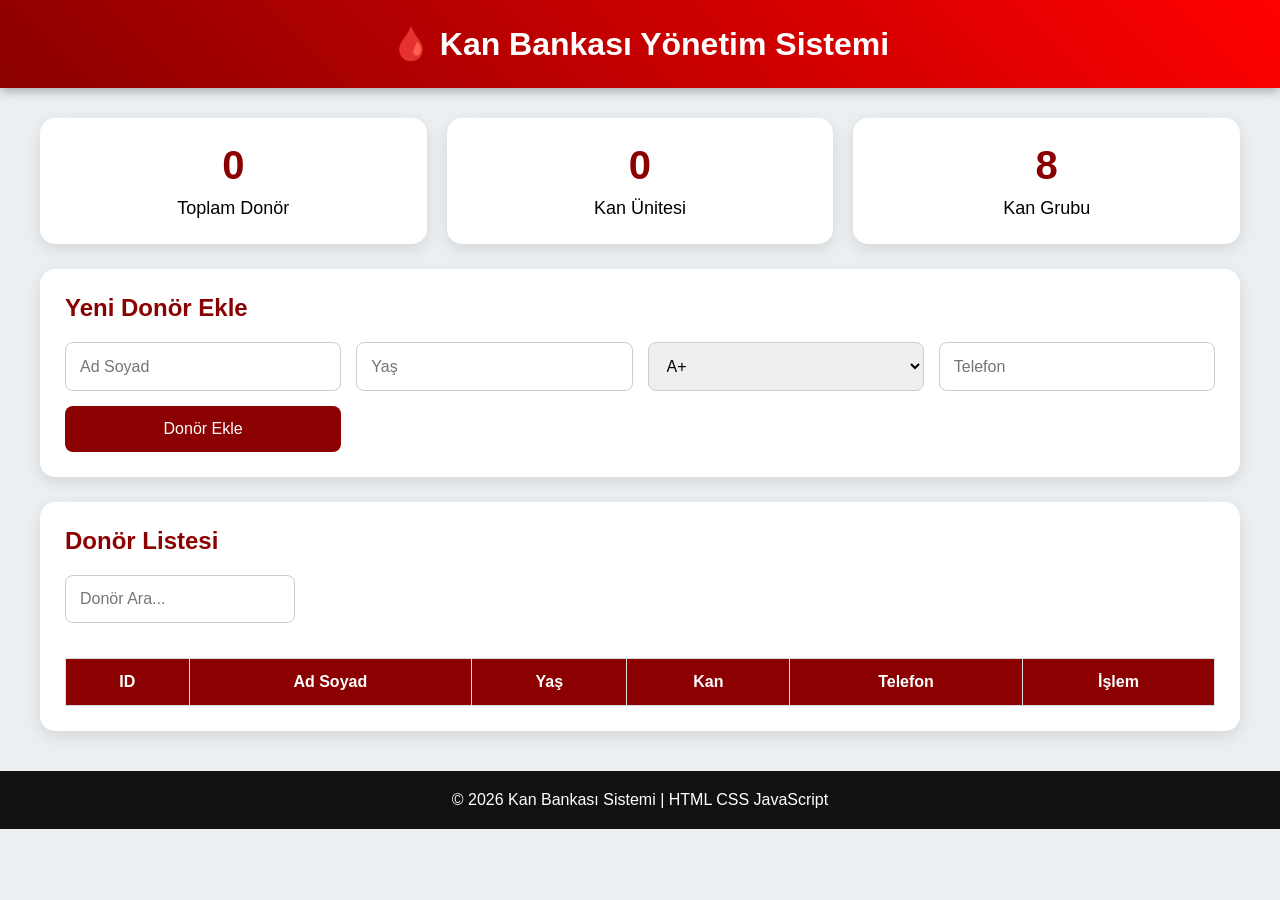
==== kandeousu.html @ 16dc87de "Add files via upload" ====
<!DOCTYPE html>
<html lang="tr">
<head>
<meta charset="UTF-8">
<meta name="viewport" content="width=device-width, initial-scale=1.0">
<title>Kan Bankası Projesi</title>

<style>

*{
    margin:0;
    padding:0;
    box-sizing:border-box;
    font-family:Arial;
}

body{
    background:#eceff1;
}

/* HEADER */

header{
    background:linear-gradient(45deg,darkred,red);
    color:white;
    padding:25px;
    text-align:center;
    font-size:32px;
    font-weight:bold;
    box-shadow:0 3px 10px rgba(0,0,0,0.3);
}

/* CONTAINER */

.container{
    width:95%;
    max-width:1200px;
    margin:30px auto;
}

/* STATS */

.stats{
    display:grid;
    grid-template-columns:repeat(auto-fit,minmax(220px,1fr));
    gap:20px;
    margin-bottom:25px;
}

.stat-box{
    background:white;
    padding:25px;
    border-radius:15px;
    text-align:center;
    box-shadow:0 5px 15px rgba(0,0,0,0.1);
    transition:0.3s;
}

.stat-box:hover{
    transform:translateY(-5px);
}

.stat-box h2{
    color:darkred;
    font-size:40px;
}

.stat-box p{
    margin-top:10px;
    font-size:18px;
}

/* CARD */

.card{
    background:white;
    padding:25px;
    border-radius:15px;
    margin-bottom:25px;
    box-shadow:0 5px 15px rgba(0,0,0,0.1);
}

.card h2{
    color:darkred;
    margin-bottom:20px;
}

/* FORM */

.form-grid{
    display:grid;
    grid-template-columns:repeat(auto-fit,minmax(220px,1fr));
    gap:15px;
}

input,select{
    padding:14px;
    border:1px solid #ccc;
    border-radius:8px;
    font-size:16px;
}

button{
    padding:14px;
    background:darkred;
    color:white;
    border:none;
    border-radius:8px;
    cursor:pointer;
    font-size:16px;
    transition:0.3s;
}

button:hover{
    background:red;
}

/* TABLE */

table{
    width:100%;
    border-collapse:collapse;
    margin-top:20px;
}

table th{
    background:darkred;
    color:white;
}

table th,table td{
    padding:14px;
    border:1px solid #ddd;
    text-align:center;
}

tr:nth-child(even){
    background:#f7f7f7;
}

/* SEARCH */

.search{
    margin-bottom:15px;
}

/* FOOTER */

footer{
    background:#111;
    color:white;
    text-align:center;
    padding:20px;
    margin-top:40px;
}

/* DELETE BUTTON */

.delete-btn{
    background:red;
    padding:8px 12px;
}

.edit-btn{
    background:orange;
    padding:8px 12px;
}

</style>
</head>

<body>

<header>
🩸 Kan Bankası Yönetim Sistemi
</header>

<div class="container">

<!-- STATS -->

<div class="stats">

<div class="stat-box">
<h2 id="donorCount">0</h2>
<p>Toplam Donör</p>
</div>

<div class="stat-box">
<h2 id="bloodCount">0</h2>
<p>Kan Ünitesi</p>
</div>

<div class="stat-box">
<h2>8</h2>
<p>Kan Grubu</p>
</div>

</div>

<!-- FORM -->

<div class="card">

<h2>Yeni Donör Ekle</h2>

<div class="form-grid">

<input type="text" id="ad" placeholder="Ad Soyad">

<input type="number" id="yas" placeholder="Yaş">

<select id="kan">
<option>A+</option>
<option>A-</option>
<option>B+</option>
<option>B-</option>
<option>AB+</option>
<option>AB-</option>
<option>0+</option>
<option>0-</option>
</select>

<input type="text" id="telefon" placeholder="Telefon">

<button onclick="ekleDonor()">Donör Ekle</button>

</div>

</div>

<!-- TABLE -->

<div class="card">

<h2>Donör Listesi</h2>

<input type="text" id="arama" class="search" placeholder="Donör Ara..." onkeyup="ara()">

<table>

<thead>
<tr>
<th>ID</th>
<th>Ad Soyad</th>
<th>Yaş</th>
<th>Kan</th>
<th>Telefon</th>
<th>İşlem</th>
</tr>
</thead>

<tbody id="liste"></tbody>

</table>

</div>

</div>

<footer>
© 2026 Kan Bankası Sistemi | HTML CSS JavaScript
</footer>

<script>

let donors = [];
let id = 0;

/* EKLE */

function ekleDonor(){

    let ad = document.getElementById("ad").value;
    let yas = document.getElementById("yas").value;
    let kan = document.getElementById("kan").value;
    let telefon = document.getElementById("telefon").value;

    if(ad=="" || yas=="" || telefon==""){
        alert("Lütfen tüm alanları doldurun");
        return;
    }

    id++;

    let donor = {
        id:id,
        ad:ad,
        yas:yas,
        kan:kan,
        telefon:telefon
    };

    donors.push(donor);

    tabloGoster();

    temizle();
}

/* TABLO */

function tabloGoster(){

    let tablo = "";

    donors.forEach((d,index)=>{

        tablo += `
        <tr>
            <td>${d.id}</td>
            <td>${d.ad}</td>
            <td>${d.yas}</td>
            <td>${d.kan}</td>
            <td>${d.telefon}</td>

            <td>
                <button class="edit-btn" onclick="duzenle(${index})">Düzenle</button>

                <button class="delete-btn" onclick="sil(${index})">Sil</button>
            </td>
        </tr>
        `;
    });

    document.getElementById("liste").innerHTML = tablo;

    document.getElementById("donorCount").innerText = donors.length;

    document.getElementById("bloodCount").innerText = donors.length;
}

/* TEMİZLE */

function temizle(){
    document.getElementById("ad").value="";
    document.getElementById("yas").value="";
    document.getElementById("telefon").value="";
}

/* SİL */

function sil(index){

    if(confirm("Donör silinsin mi?")){

        donors.splice(index,1);

        tabloGoster();
    }
}

/* DÜZENLE */

function duzenle(index){

    let yeniAd = prompt("Yeni ad:", donors[index].ad);

    if(yeniAd != null){

        donors[index].ad = yeniAd;

        tabloGoster();
    }
}

/* ARA */

function ara(){

    let input = document.getElementById("arama").value.toLowerCase();

    let rows = document.querySelectorAll("#liste tr");

    rows.forEach(row=>{

        let text = row.innerText.toLowerCase();

        if(text.includes(input)){
            row.style.display="";
        }else{
            row.style.display="none";
        }

    });

}

</script>

</body>
</html>
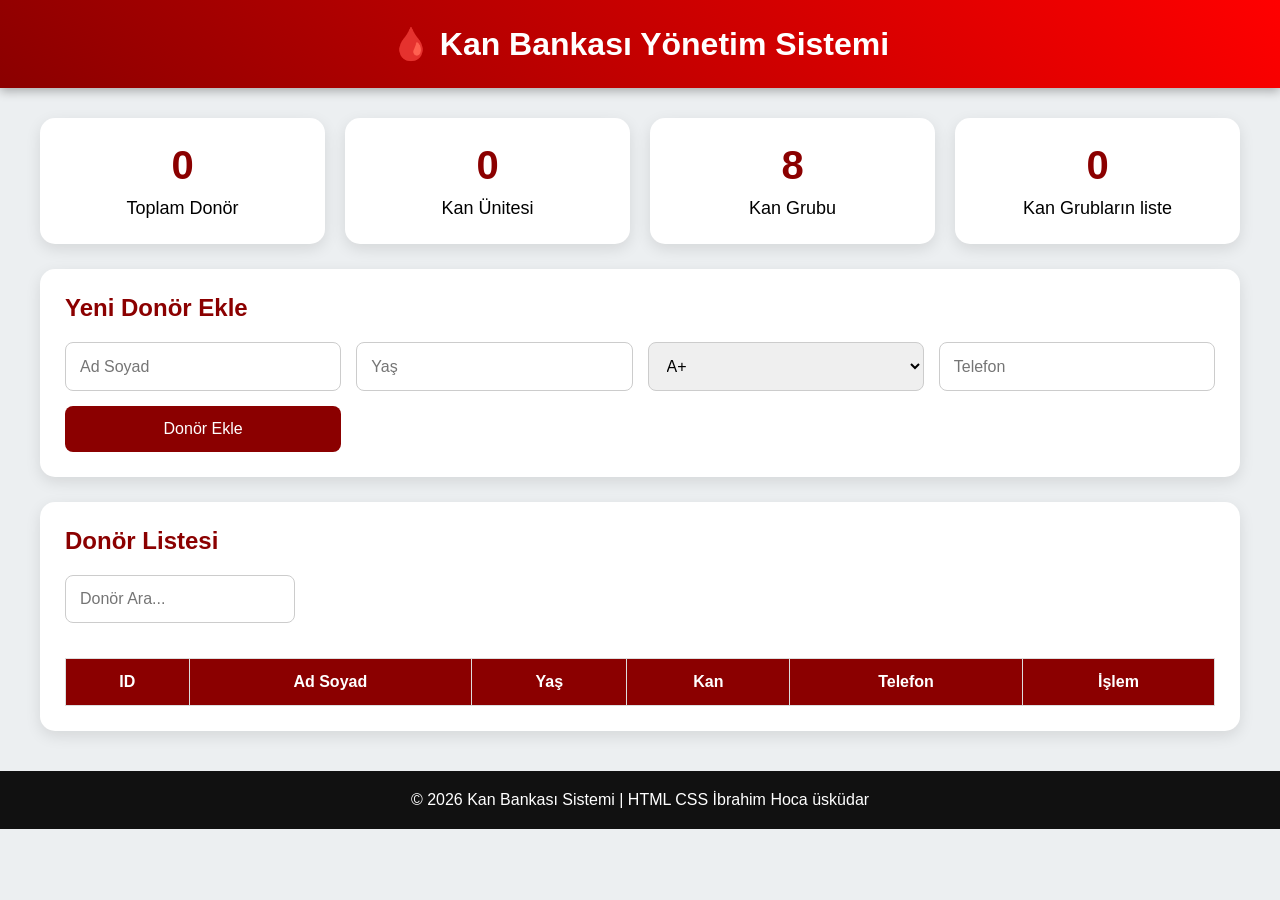
==== commit a9533b1c: "Update kandeousu.html" ====
--- a/kandeousu.html
+++ b/kandeousu.html
@@ -196,6 +196,10 @@
 <p>Kan Grubu</p>
 </div>
 
+<div class="stat-box">
+<h2 id="bloodlist">0</h2>
+<p>Kan Grubların liste</p>
+</div>
 </div>
 
 <!-- FORM -->
@@ -259,7 +263,7 @@
 </div>
 
 <footer>
-© 2026 Kan Bankası Sistemi | HTML CSS JavaScript
+© 2026 Kan Bankası Sistemi | HTML CSS İbrahim Hoca üsküdar
 </footer>
 
 <script>
@@ -326,8 +330,10 @@
     document.getElementById("liste").innerHTML = tablo;
 
     document.getElementById("donorCount").innerText = donors.length;
-
-    document.getElementById("bloodCount").innerText = donors.length;
+	
+	document.getElementById("bloodCount").innerText = donors.length;
+
+    document.getElementById("bloodlist").innerText = donors.length;
 }
 
 /* TEMİZLE */
@@ -389,4 +395,4 @@
 </script>
 
 </body>
-</html>+</html>
